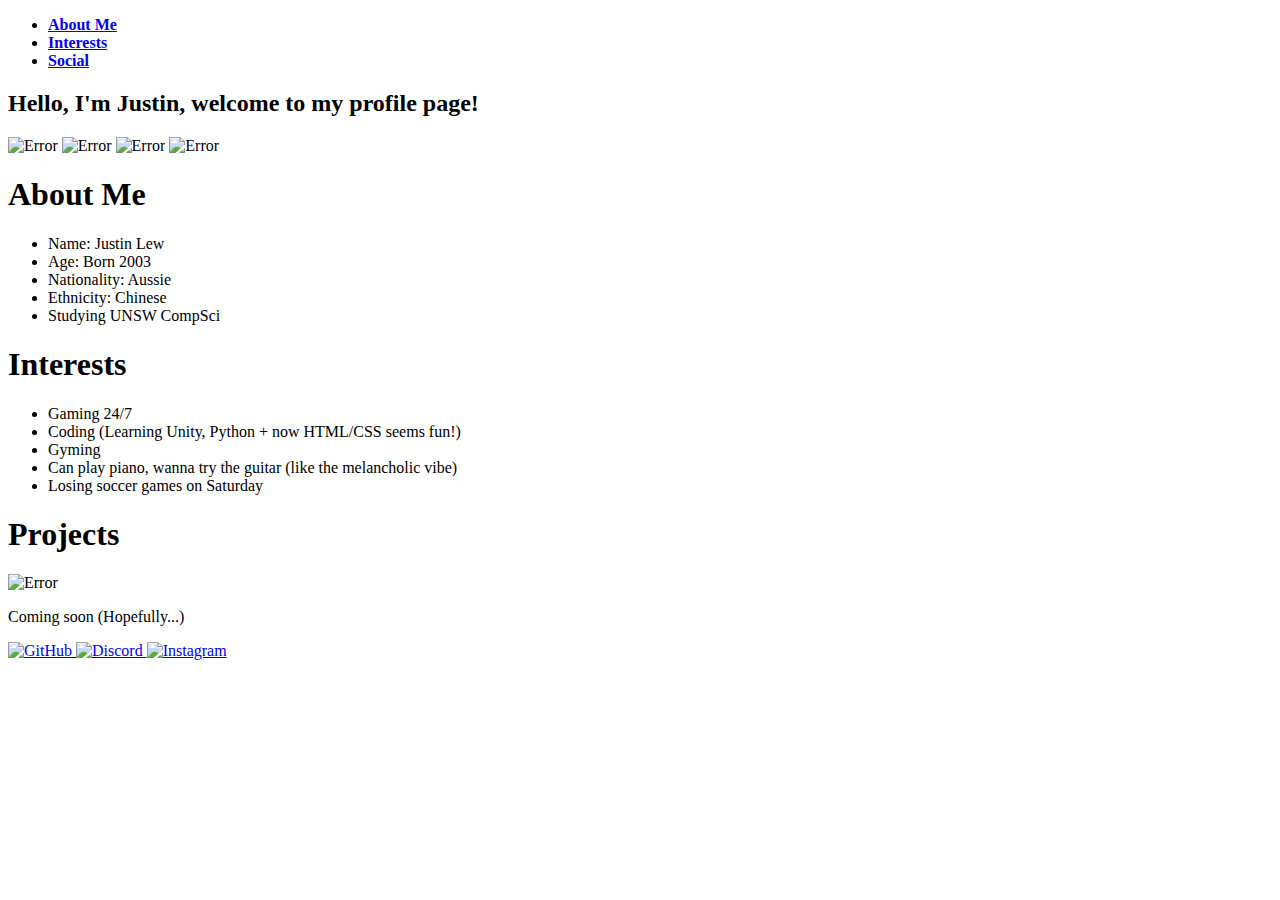
==== index.html @ 08fe0010 "Add files via upload" ====
<!DOCTYPE html>
<html>
    <head>
        <title>Justin's Profile</title>
        <link rel="stylesheet" type="text/css" href="profstyle.css">
    </head>

    <body>
        <div class="background">
        <section class="section1">
            <nav>
                <ul>
                    <li>
                        <a href="#about"><strong>About Me</strong></a>
                    </li>
                    <li>
                        <a href="#interests"><strong>Interests</strong></a>
                    </li>
                    <li>
                        <a href="#social"><strong>Social</strong></a>
                    </li>
                </ul>
            </nav>
            
            <h2 class="Intro">
                Hello, I'm Justin, welcome to my profile page!
            </h2>
        </section>

        <img src="Images/leaves1.png" alt="Error" class="l1">
        <img src="Images/leaves2.png" alt="Error" class="l2">
        <img src="Images/leaves3.png" alt="Error" class="l3">
        <img src="Images/leaves4.png" alt="Error" class="l4">

        <div class="container">
            <h1 id="about">About Me</h1>
            <ul>
                <li>Name: Justin Lew</li>
                <li>Age: Born 2003</li>
                <li>Nationality: Aussie</li>
                <li>Ethnicity: Chinese</li>
                <li>Studying UNSW CompSci</li>
            </ul>
        </div>

        <div class="container">
            <h1 id="interests">Interests</h1>
            <ul>
                <li>Gaming 24/7</li>
                <li>Coding (Learning Unity, Python + now HTML/CSS seems fun!)</li>
                <li>Gyming</li>
                <li>Can play piano, wanna try the guitar (like the melancholic vibe)</li>
                <li>Losing soccer games on Saturday</li>
            </ul>
        </div>

        <div class="container">
            <h1 id="interests">Projects</h1>
            <img src="Images/loading.gif" alt="Error">
            <p class="popup">Coming soon (Hopefully...)</p>
        </div>

        </div>

        <footer>
            <div class="social-icons" id="social">
                <a href="https://github.com/JustinnLew" target="_blank">
                  <img src="Images/Git.png" alt="GitHub">
                </a>
                <a href="https://discord.com/users/303097970629279745" target="_blank">
                  <img src="Images/Discord.webp" alt="Discord">
                </a>
                <a href="https://www.instagram.com/justin__lew/" target="_blank">
                  <img src="Images/Insta.png" alt="Instagram">
                </a>
            </div>
        </footer>
    </body>
</html>
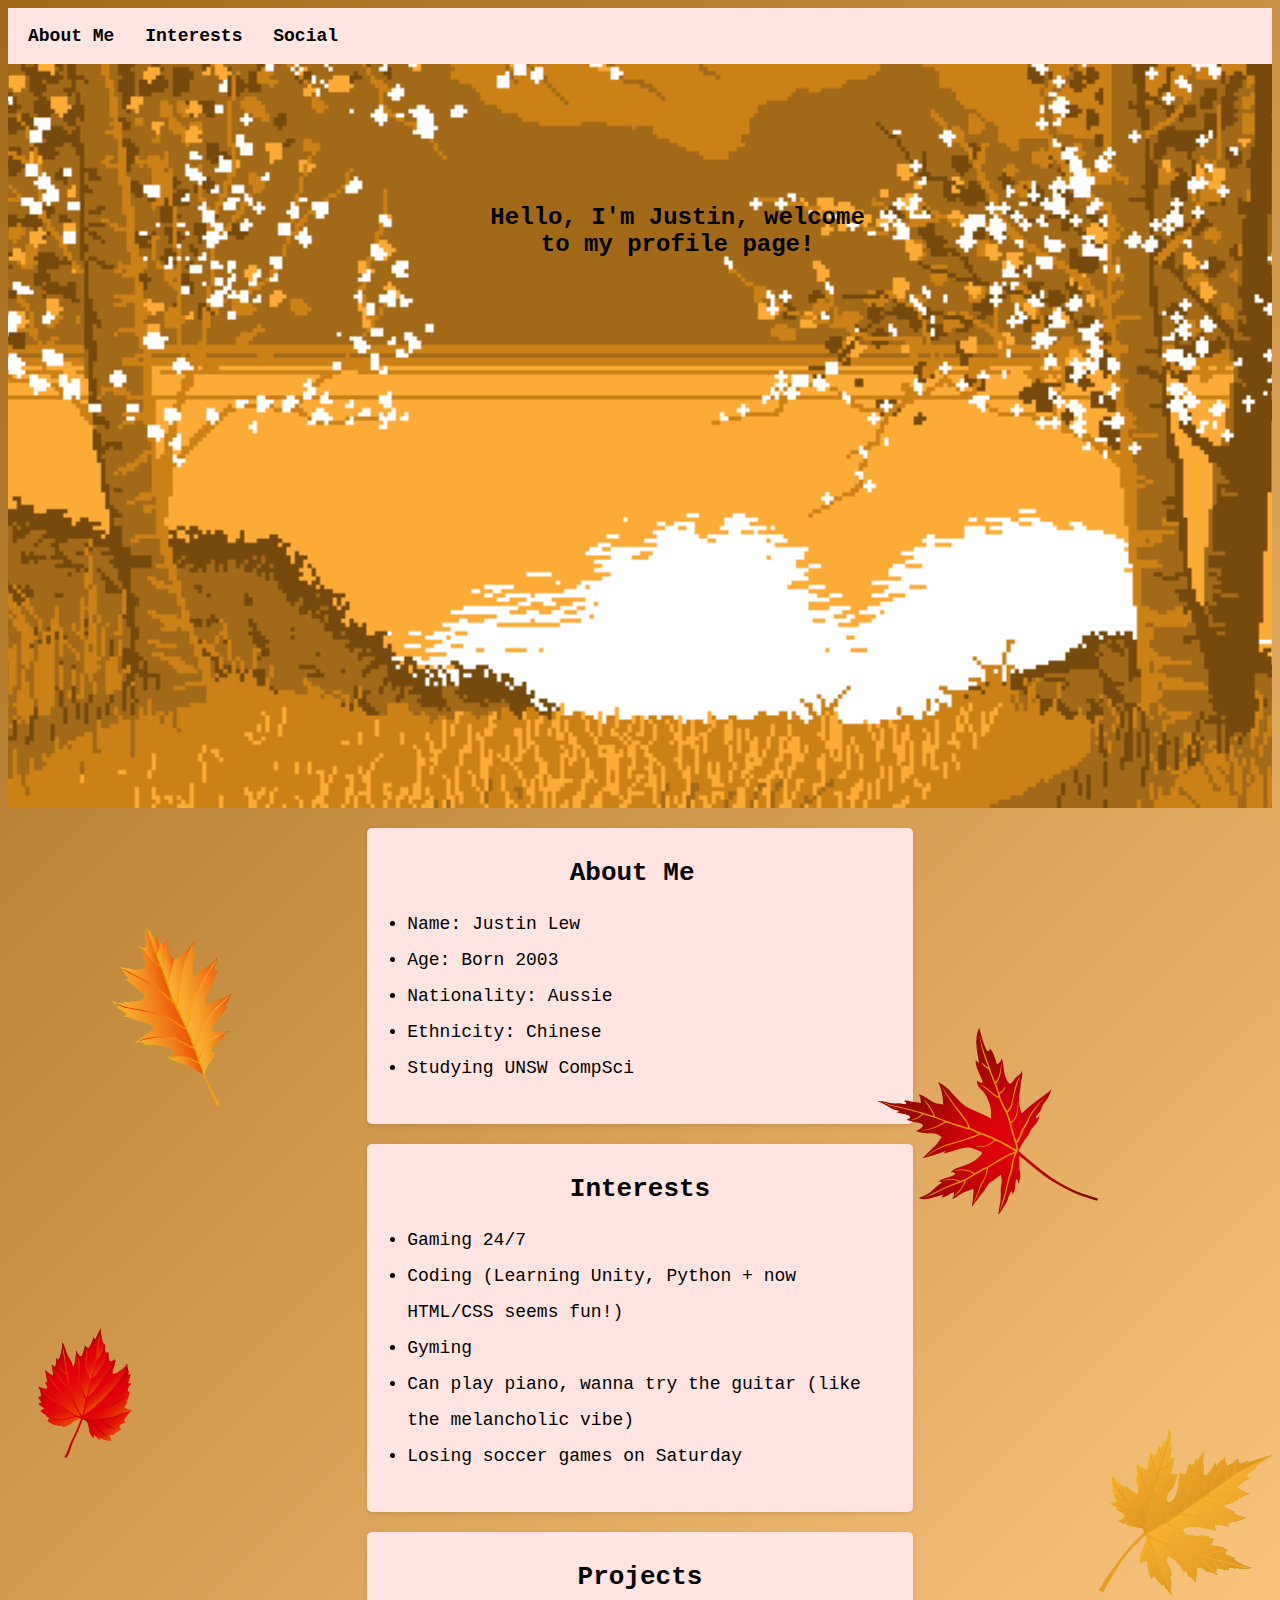
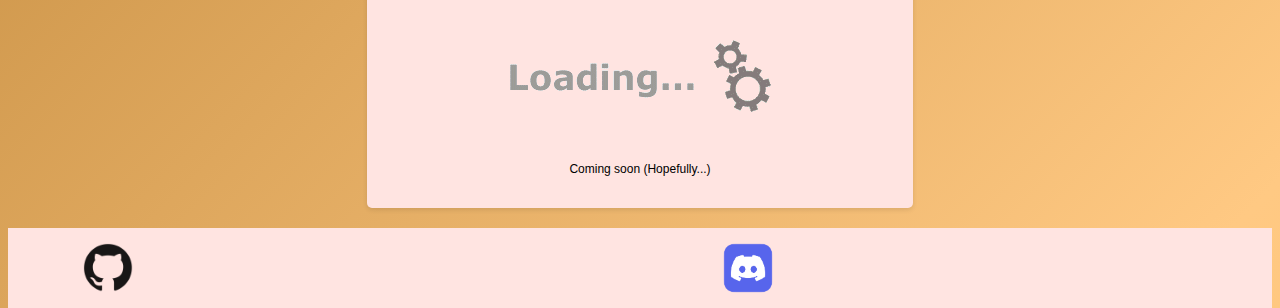
==== commit d4594130: "Update index.html" ====
--- a/index.html
+++ b/index.html
@@ -6,8 +6,7 @@
     </head>
 
     <body>
-        <div class="background">
-        <section class="section1">
+        <div class="section1">
             <nav>
                 <ul>
                     <li>
@@ -25,9 +24,10 @@
             <h2 class="Intro">
                 Hello, I'm Justin, welcome to my profile page!
             </h2>
-        </section>
+        </div>
 
-        <img src="Images/leaves1.png" alt="Error" class="l1">
+        <div class="section2">
+            <img src="Images/leaves1.png" alt="Error" class="l1">
         <img src="Images/leaves2.png" alt="Error" class="l2">
         <img src="Images/leaves3.png" alt="Error" class="l3">
         <img src="Images/leaves4.png" alt="Error" class="l4">
@@ -59,7 +59,6 @@
             <img src="Images/loading.gif" alt="Error">
             <p class="popup">Coming soon (Hopefully...)</p>
         </div>
-
         </div>
 
         <footer>
@@ -76,4 +75,4 @@
             </div>
         </footer>
     </body>
-</html>+</html>
--- a/profstyle.css
+++ b/profstyle.css
@@ -0,0 +1,207 @@
+.section1 {
+    font-family: 'Courier New', Courier, monospace;
+    margin: 0;
+    padding: 0;
+    background-image: url(Images/Autumn.gif);
+    background-repeat: no-repeat;
+    background-position: center;
+    background-size:cover;
+    height:800px;
+}
+  
+body {
+    background-color: #fcab37;
+    background: linear-gradient(-45deg, #fcab37, #fcab37, #ffc983, #a26918);
+	background-size: 400% 400%;
+	animation: gradient 15s ease infinite;
+	height: 100vh;
+    overflow-x: hidden;
+}
+
+h1 {
+    margin-top:10px;
+    text-align: center;
+    font-family: monospace;
+    font-size:26px;
+    transition-duration:0.5s;
+}
+
+h1:hover{
+    transform:translateY(-5px);
+    text-shadow: 5px 5px 10px violet;
+
+}
+
+.container {
+    max-width: 40%;
+    margin: 20px auto;
+    background-color: mistyrose;
+    border-radius: 5px;
+    padding: 20px;
+    box-shadow: 0 2px 5px rgba(0, 0, 0, 0.1);
+    font-size: 24px;
+}
+
+ul {
+    padding-left:20px;
+    line-height: 2;
+    font-size: 18px;
+    font-family:'Courier New', Courier, monospace
+}
+
+.Intro {
+    padding-top:120px;
+    font-size: 24px;
+    width: 30%;
+    margin-left:480px;
+    color: black;
+    text-align:center;
+    position: relative;
+}
+  
+footer {
+    height:80px;
+    background-color: mistyrose;
+    font-family:'Courier New', Courier, monospace;
+    font-size:11px;
+}
+
+
+nav {
+    background-color: mistyrose;
+    padding: 10px;
+}
+  
+nav ul {
+    list-style-type: none;
+    margin: 0;
+    padding: 0;
+}
+  
+nav ul li {
+    display: inline;
+    margin-right: 10px;
+    margin-left:10px;
+}
+  
+nav ul li a {
+    color: black;
+    text-decoration: none;
+}
+
+a:hover {
+    color: coral;
+    text-shadow: 1px 1px 2px darkred, 0 0 25px grey, 0 0 5px darkblue;
+}
+
+
+.social-icons {
+    display: flex;
+}
+  
+.social-icons a {
+    margin-right: 500px;
+    margin-left: 60px;
+    text-align: center;
+}
+  
+.social-icons img {
+    float:right;
+    width: 80px;
+    height: 80px;
+    transition-duration: 1s;
+    transition-delay: 0s;
+    position: relative;
+}
+
+.social-icons img:hover{ 
+    transform: translateY(-5px);
+    transition: transform 250ms;
+}
+
+.image {
+    display:flex;
+    float:left;
+}
+
+.popup {
+    font-family: Arial, Helvetica, sans-serif;
+    text-align: center;
+    font-size: 12px;    
+}
+
+img {
+    display:block;
+    margin:auto;
+}
+
+html {
+    scroll-behavior: smooth;
+}
+
+.container2{
+    max-width: 40%;
+    margin: 20px auto;
+    background-color: mistyrose;
+    border-radius: 5px;
+    padding: 20px;
+    box-shadow: 0 2px 5px rgba(0, 0, 0, 0.1);
+    font-size: 24px;
+    height: 1000px;
+}
+
+.l2 {
+    position:relative;
+    display: block;
+    float:left;
+    bottom:-500px;
+    left: 30px;
+    transition-duration: 10s;
+}
+.l1 {
+    display:flex;
+    float:right;
+    position: relative;
+    bottom:-600px;
+    transition-duration: 10s;
+}
+.l3 {
+    display:flex;
+    float:left;
+    position: relative;
+    bottom:-100px;
+    transition-duration: 10s;
+}
+.l4 {
+    display:flex;
+    float:right;
+    position: relative;
+    bottom:-200px;
+    transition-duration: 10s;
+}
+
+.l1:hover {
+    transform: translateY(250px)
+}
+.l2:hover {
+    transform: translateY(390px)
+}
+.l3:hover {
+    transform: translateY(740px)
+}
+.l4:hover {
+    transform: translateY(640px)
+}
+
+@keyframes gradient {
+	0% {
+		background-position: 0% 50%;
+	}
+	50% {
+		background-position: 100% 50%;
+	}
+	100% {
+		background-position: 0% 50%;
+	}
+}
+
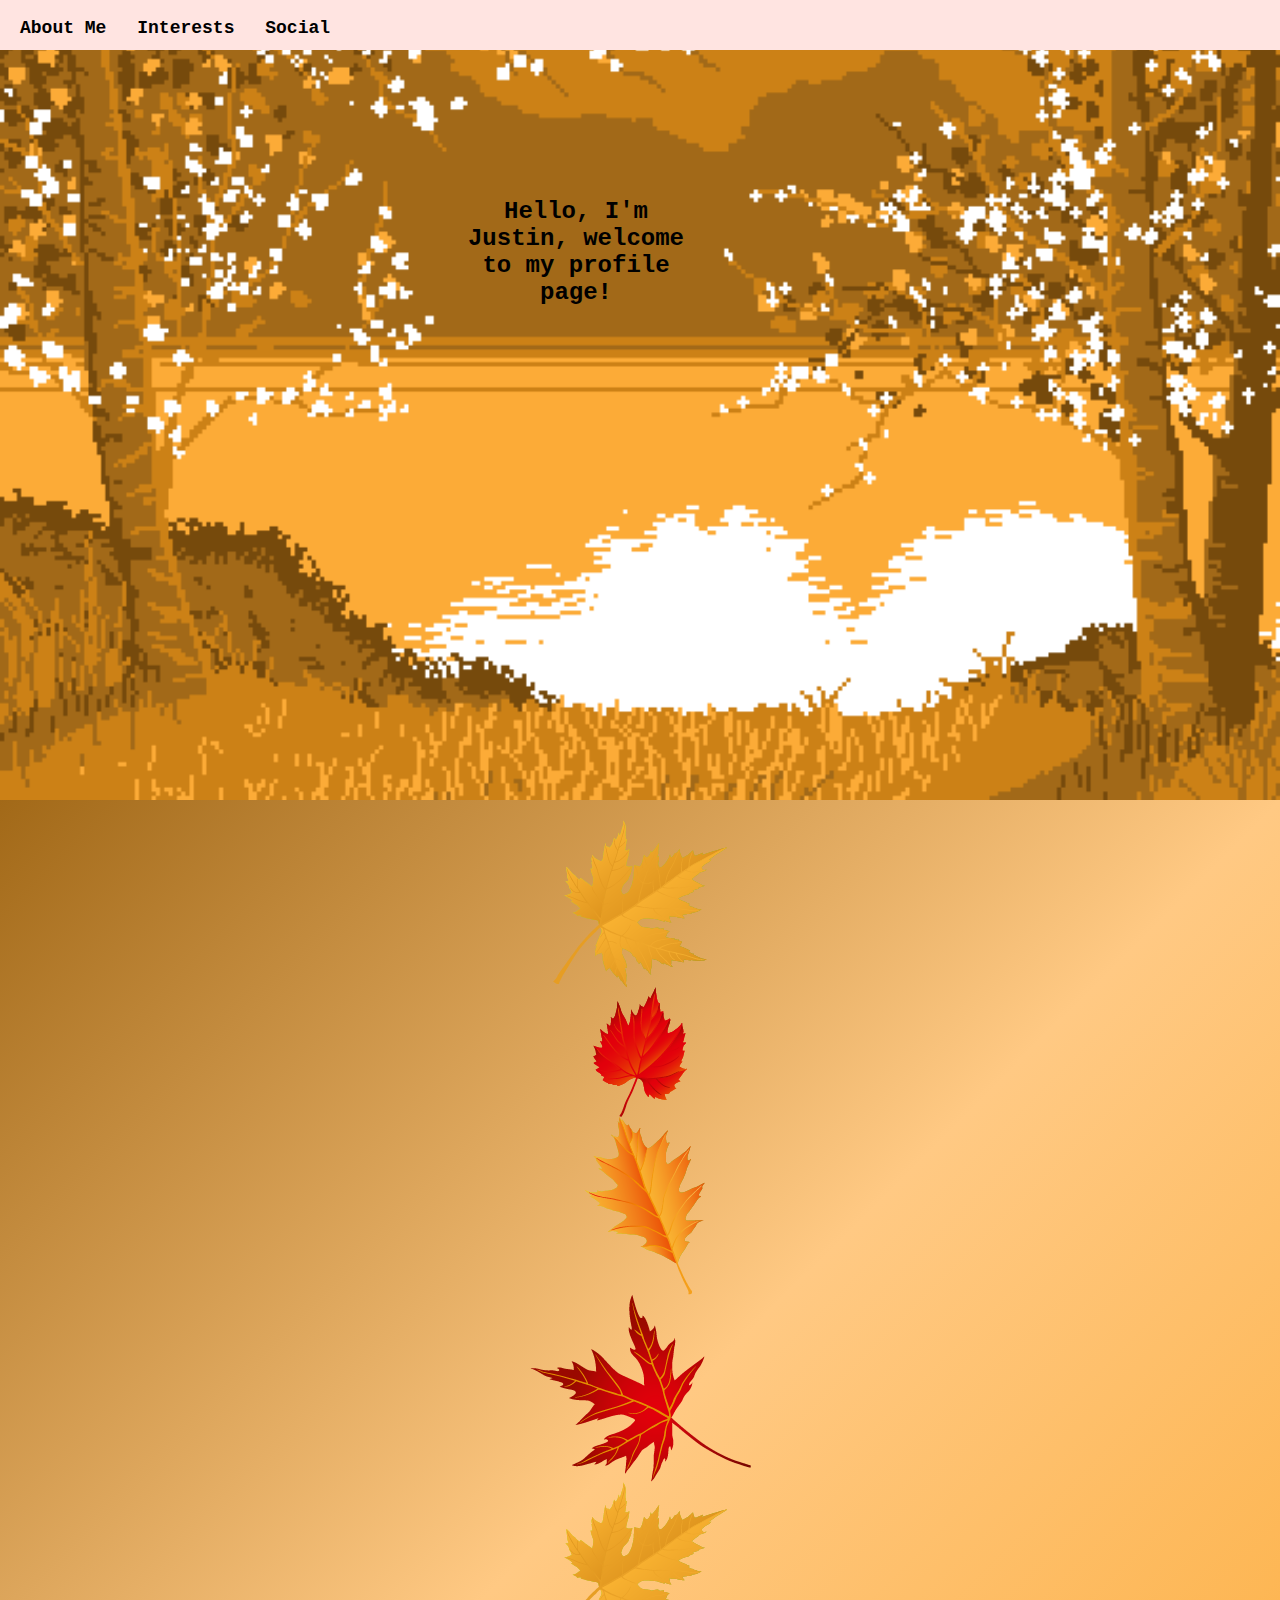
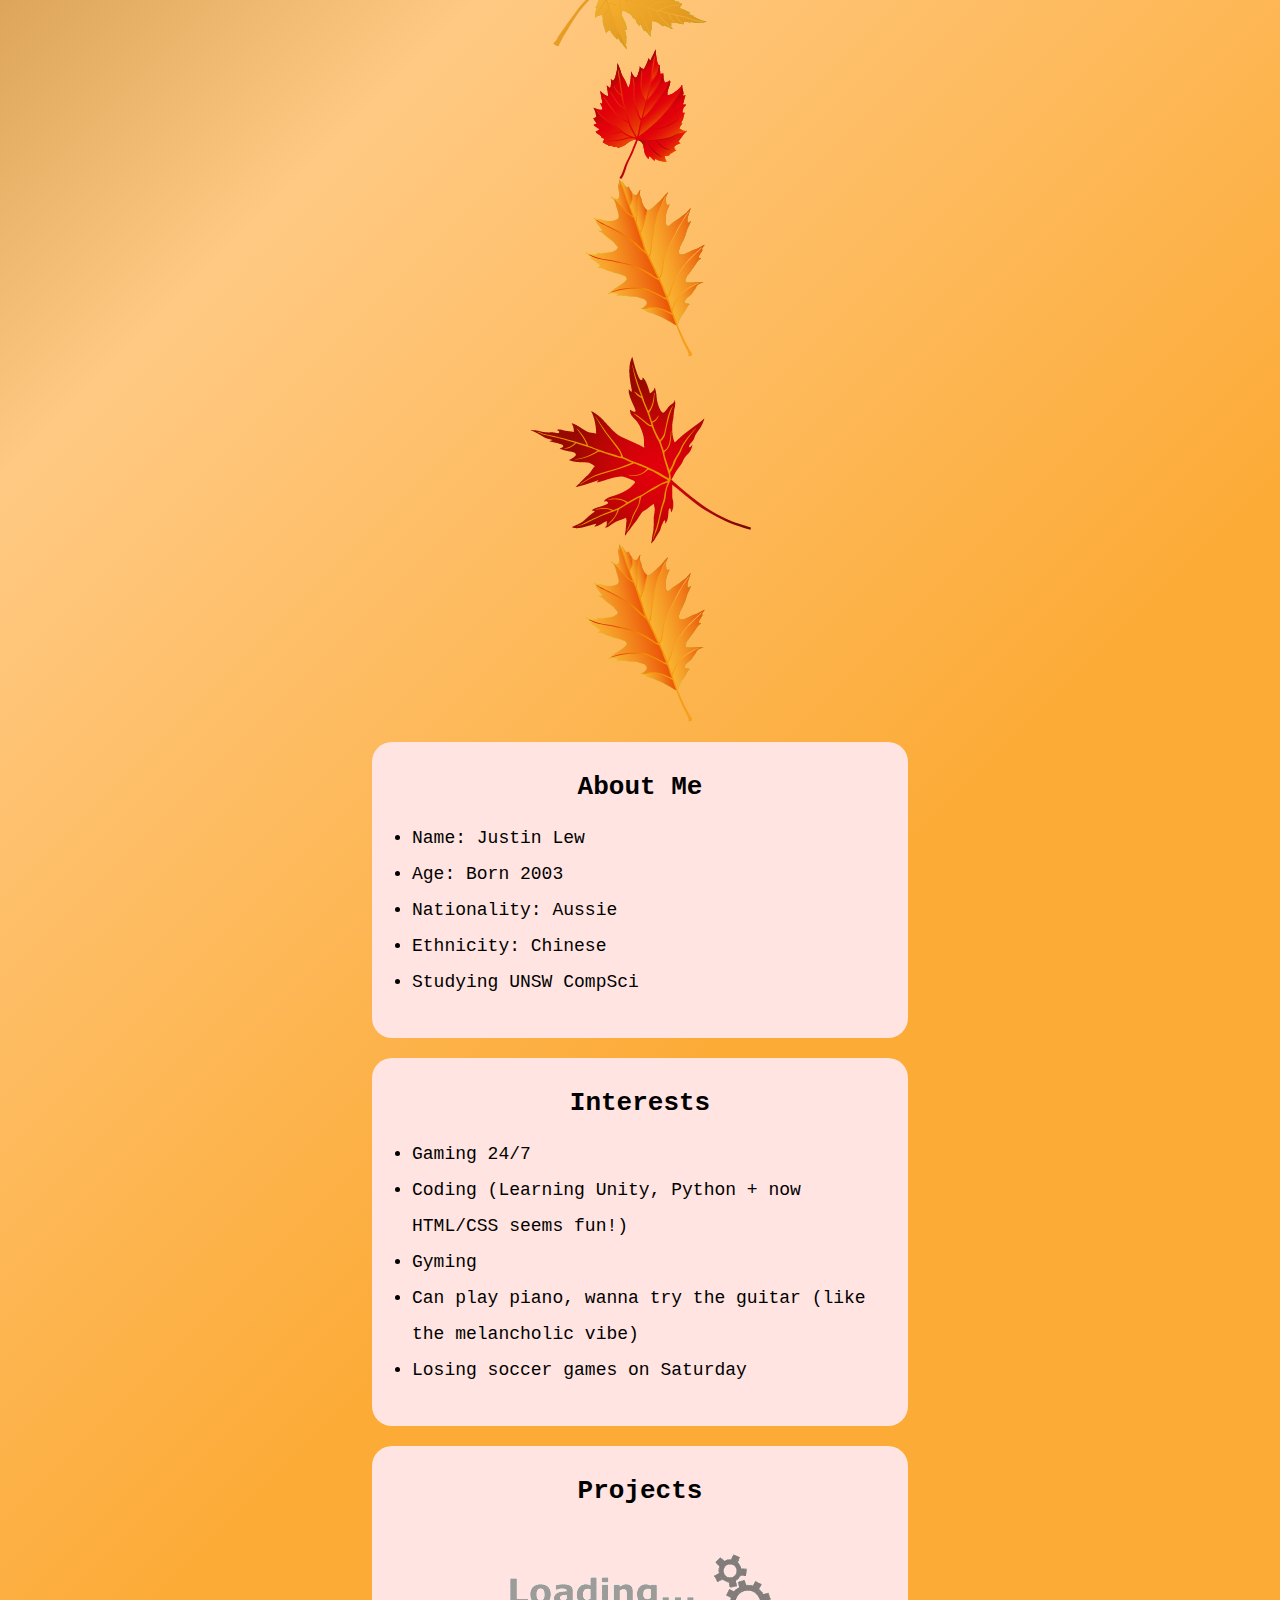
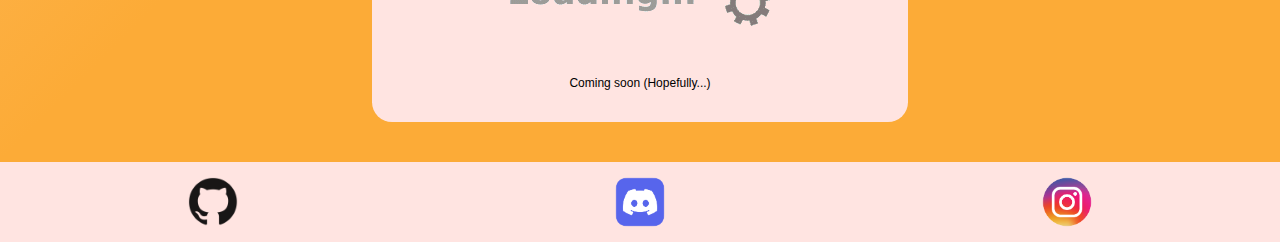
==== commit 23002f6e: "Update index.html" ====
--- a/index.html
+++ b/index.html
@@ -27,38 +27,45 @@
         </div>
 
         <div class="section2">
-            <img src="Images/leaves1.png" alt="Error" class="l1">
-        <img src="Images/leaves2.png" alt="Error" class="l2">
-        <img src="Images/leaves3.png" alt="Error" class="l3">
-        <img src="Images/leaves4.png" alt="Error" class="l4">
+            <div class="leaves">
+                <div><img src="Images/leaves1.png" alt="Error"></div>
+                <div><img src="Images/leaves2.png" alt="Error"></div>
+                <div><img src="Images/leaves3.png" alt="Error"></div>
+                <div><img src="Images/leaves4.png" alt="Error"></div>
+                <div><img src="Images/leaves1.png" alt="Error"></div>
+                <div><img src="Images/leaves2.png" alt="Error"></div>
+                <div><img src="Images/leaves3.png" alt="Error"></div>
+                <div><img src="Images/leaves4.png" alt="Error"></div>
+                <div><img src="Images/leaves3.png" alt="Error"></div>
+            </div>
 
-        <div class="container">
-            <h1 id="about">About Me</h1>
-            <ul>
-                <li>Name: Justin Lew</li>
-                <li>Age: Born 2003</li>
-                <li>Nationality: Aussie</li>
-                <li>Ethnicity: Chinese</li>
-                <li>Studying UNSW CompSci</li>
-            </ul>
-        </div>
+            <div class="container">
+                <h1 id="about">About Me</h1>
+                <ul>
+                    <li>Name: Justin Lew</li>
+                    <li>Age: Born 2003</li>
+                    <li>Nationality: Aussie</li>
+                    <li>Ethnicity: Chinese</li>
+                    <li>Studying UNSW CompSci</li>
+                </ul>
+            </div>
 
-        <div class="container">
-            <h1 id="interests">Interests</h1>
-            <ul>
-                <li>Gaming 24/7</li>
-                <li>Coding (Learning Unity, Python + now HTML/CSS seems fun!)</li>
-                <li>Gyming</li>
-                <li>Can play piano, wanna try the guitar (like the melancholic vibe)</li>
-                <li>Losing soccer games on Saturday</li>
-            </ul>
-        </div>
+            <div class="container">
+                <h1 id="interests">Interests</h1>
+                <ul>
+                    <li>Gaming 24/7</li>
+                    <li>Coding (Learning Unity, Python + now HTML/CSS seems fun!)</li>
+                    <li>Gyming</li>
+                    <li>Can play piano, wanna try the guitar (like the melancholic vibe)</li>
+                    <li>Losing soccer games on Saturday</li>
+                </ul>
+            </div>
 
-        <div class="container">
-            <h1 id="interests">Projects</h1>
-            <img src="Images/loading.gif" alt="Error">
-            <p class="popup">Coming soon (Hopefully...)</p>
-        </div>
+            <div class="container">
+                <h1 id="interests">Projects</h1>
+                <img src="Images/loading.gif" alt="Error">
+                <p class="popup">Coming soon (Hopefully...)</p>
+            </div>
         </div>
 
         <footer>
--- a/profstyle.css
+++ b/profstyle.css
@@ -1,21 +1,32 @@
+body {
+    background-color: #fcab37;
+    background: linear-gradient(-45deg, #fcab37, #fcab37, #ffc983, #a26918);
+	animation: gradient 15s ease infinite;
+    margin:0;
+    padding:0;
+    width:100%;
+    height: 100%;
+    overflow-x:hidden;
+}
+
 .section1 {
     font-family: 'Courier New', Courier, monospace;
-    margin: 0;
-    padding: 0;
     background-image: url(Images/Autumn.gif);
     background-repeat: no-repeat;
     background-position: center;
     background-size:cover;
     height:800px;
-}
-  
-body {
+    display:flex;
+    flex-direction: column;
+    justify-content: flex-start;
+}
+
+.section2 {
     background-color: #fcab37;
     background: linear-gradient(-45deg, #fcab37, #fcab37, #ffc983, #a26918);
-	background-size: 400% 400%;
 	animation: gradient 15s ease infinite;
-	height: 100vh;
-    overflow-x: hidden;
+    margin:auto;
+    padding:20px;
 }
 
 h1 {
@@ -36,9 +47,8 @@
     max-width: 40%;
     margin: 20px auto;
     background-color: mistyrose;
-    border-radius: 5px;
+    border-radius: 20px;
     padding: 20px;
-    box-shadow: 0 2px 5px rgba(0, 0, 0, 0.1);
     font-size: 24px;
 }
 
@@ -50,13 +60,13 @@
 }
 
 .Intro {
-    padding-top:120px;
+    padding-top:10%;
     font-size: 24px;
-    width: 30%;
-    margin-left:480px;
+    width: 20%;
+    display:block;
+    padding-left:35%;
     color: black;
     text-align:center;
-    position: relative;
 }
   
 footer {
@@ -70,12 +80,14 @@
 nav {
     background-color: mistyrose;
     padding: 10px;
+    height: 30px;
+    width: 100%;
 }
   
 nav ul {
     list-style-type: none;
-    margin: 0;
-    padding: 0;
+    padding:0;
+    margin: auto;
 }
   
 nav ul li {
@@ -90,23 +102,17 @@
 }
 
 a:hover {
-    color: coral;
+    color: orange;
     text-shadow: 1px 1px 2px darkred, 0 0 25px grey, 0 0 5px darkblue;
 }
 
 
 .social-icons {
     display: flex;
-}
-  
-.social-icons a {
-    margin-right: 500px;
-    margin-left: 60px;
-    text-align: center;
+    justify-content:space-around;
 }
   
 .social-icons img {
-    float:right;
     width: 80px;
     height: 80px;
     transition-duration: 1s;
@@ -155,7 +161,7 @@
     display: block;
     float:left;
     bottom:-500px;
-    left: 30px;
+    left: 3%;
     transition-duration: 10s;
 }
 .l1 {
@@ -163,6 +169,7 @@
     float:right;
     position: relative;
     bottom:-600px;
+    right:5%;
     transition-duration: 10s;
 }
 .l3 {
